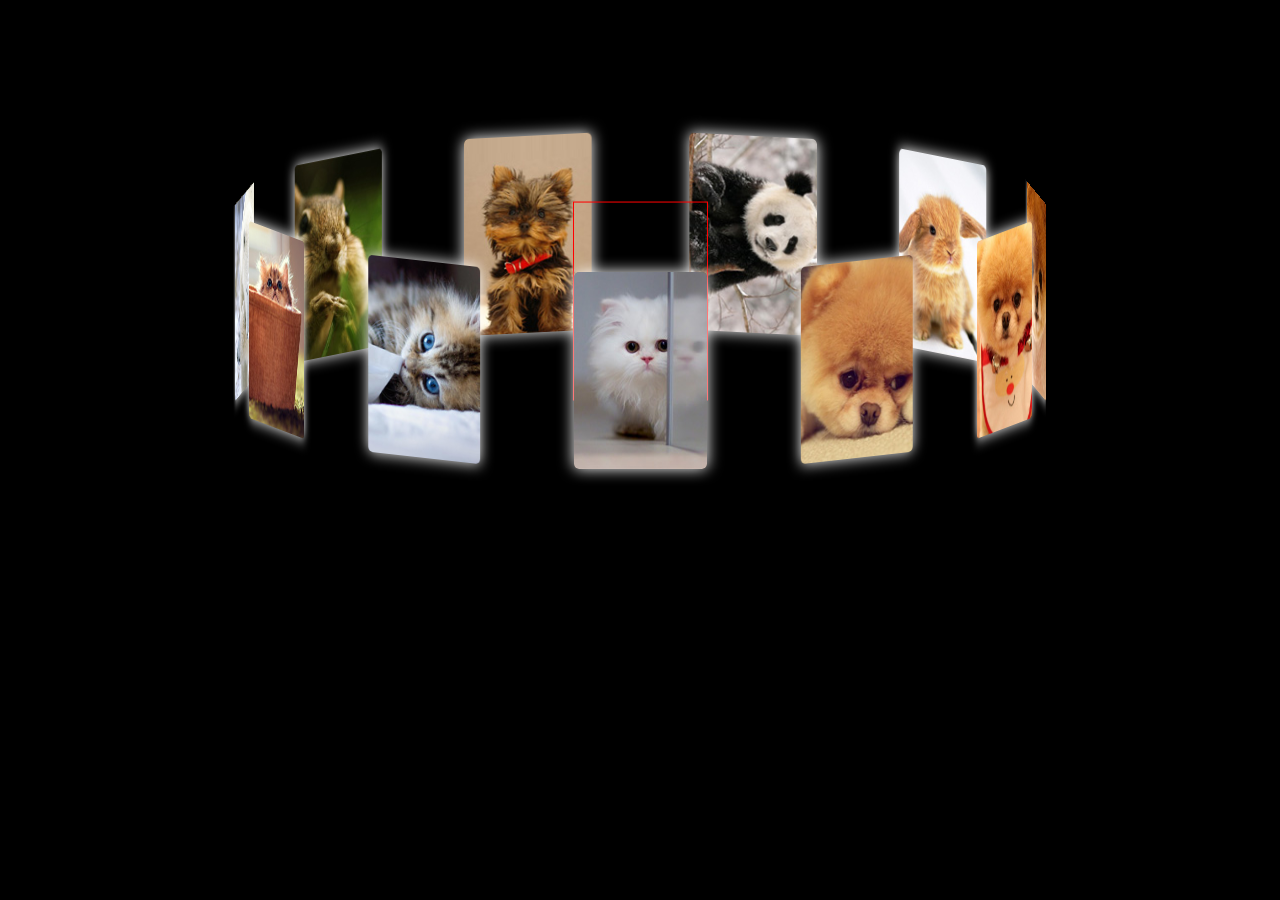
==== jquery_css_3D/index.html @ 28327b7a "cha" ====
<!DOCTYPE html>
<html lang="en">
<head>
    <meta charset="UTF-8">
    <title>3D的窗口切换</title>
    <style>
        <!--css初始化-->
        *{padding: 0;margin: 0;font-family: "Microsoft Yahei";font-size:14px}
        ul li {list-style: none}
        body{background:#000;}
                
        div.pic{transform:rotateX(-40px);width:133px;height:200px;border:1px solid red;margin: 200px auto 0px;transform: rotateX(-10deg); transform-style: preserve-3d;}
        div.pic img{position: absolute;perspective:1500px;border-radius: 5px;box-shadow: 0px 0px 15px #fff}
    </style>
</head>
<body >
    <script type="text/javascript" src="js/jquery-1.11.3.min.js"> </script>
    <script type="text/javascript">
       
        $(function(){
        	
         var deg=360/$('div.pic img').size();
         var roY=0; 
         $('div.pic img').each(function(i){
           $(this).css('transform','rotateY('+i*deg+'deg) translatez(400px)')
           $(this).attr('ondragstart','return false')
    })
           
         $(document).mousedown(function(ev){
             var x_=ev.clientX;
             var y_=ev.clientY;
             $(this).bind('mousemove',function(ev){
                 var x=ev.clientX;
                 var y=ev.clientY;
                 var xN=x-x_;
                 roY=xoY+xN;
                 $(document.body).append('<div style="width:10px;height:10px;background:#fff;position:absolute;left:;top:'+y+'px;"></div>')
                 
                 $('div.pic').css({
                     'transform':'perspective(800px) rotateX(-15deg) rotateY'
                     
                 })
             })
           }).mouseup(function(){
              $(this).unbind("mouseover");                  
           })
        
        })
        
   
        
    </script>     
    <div class="pic">
        <img src="img/1.jpg">
        <img src="img/2.jpg" >
        <img src="img/3.jpg">
        <img src="img/4.jpg">
        <img src="img/5.jpg">
        <img src="img/6.jpg">
        <img src="img/7.jpg">
        <img src="img/8.jpg">
        <img src="img/9.jpg">
        <img src="img/10.jpg">
        <img src="img/11.jpg">
    </div>
</body>
</html>
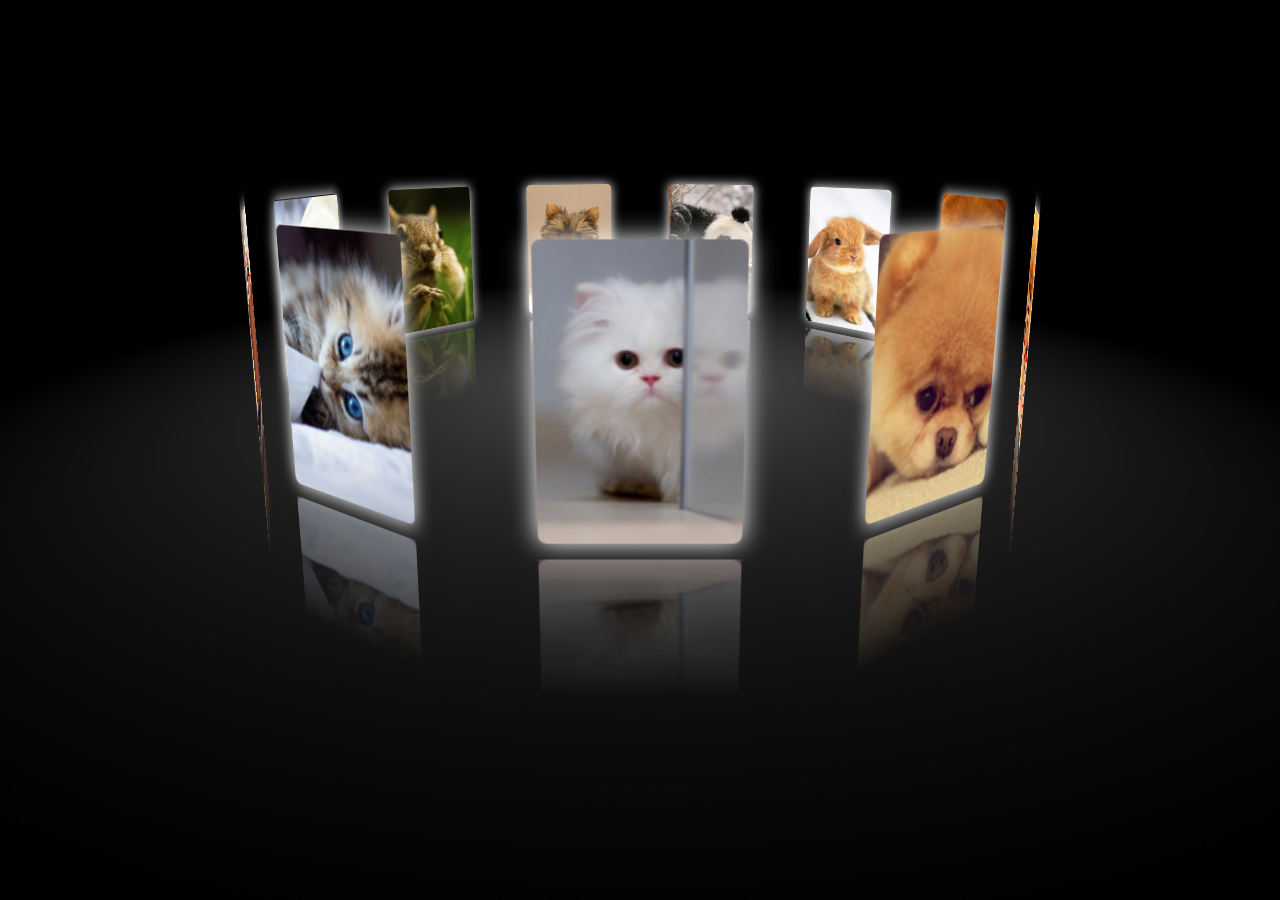
==== commit 808d38b4: "终于写完啦" ====
--- a/jquery_css_3D/index.html
+++ b/jquery_css_3D/index.html
@@ -1,5 +1,5 @@
 <!DOCTYPE html>
-<html lang="en">
+<html  onselectstart="return false">
 <head>
     <meta charset="UTF-8">
     <title>3D的窗口切换</title>
@@ -7,42 +7,91 @@
         <!--css初始化-->
         *{padding: 0;margin: 0;font-family: "Microsoft Yahei";font-size:14px}
         ul li {list-style: none}
-        body{background:#000;}
-                
-        div.pic{transform:rotateX(-40px);width:133px;height:200px;border:1px solid red;margin: 200px auto 0px;transform: rotateX(-10deg); transform-style: preserve-3d;}
-        div.pic img{position: absolute;perspective:1500px;border-radius: 5px;box-shadow: 0px 0px 15px #fff}
+        body{background:#000;}        
+        div.pic{
+            
+            position: relative; 
+            width:120px;
+            height:180px;
+            margin: 200px auto 0px;
+            transform: perspective(800px)  rotateX(-10deg) rotateY(0deg);
+            transform-style: preserve-3d;
+           
+            }
+        div.pic img{
+            width: 100%;
+            height: 100%;
+            position: absolute;
+            border-radius: 5px;
+            box-shadow: 0px 0px 15px #fff;
+            -webkit-box-reflect:below 10px -webkit-linear-gradient(top,rgba(0,0,0,0) 50%, rgba(0,0,0,0.5) 100%) ;  
+            /*会不兼容的*/
+            
+            }
+          div.pic p {
+              width:1200px;
+              height: 1200px;
+              background: -webkit-radial-gradient(center center, 600px 600px,rgba(255,255,255,0.3), rgba(0,0,0,0));
+              position: absolute;
+              top: 100%;
+              left: 50%;
+              margin-top: -600px;
+              margin-left: -600px;
+              transform: rotateX(90deg);      
+              border-radius: 600px;
+              
+          }
     </style>
 </head>
 <body >
     <script type="text/javascript" src="js/jquery-1.11.3.min.js"> </script>
     <script type="text/javascript">
        
-        $(function(){
-        	
-         var deg=360/$('div.pic img').size();
-         var roY=0; 
+        $(function(){	
+          var deg=360/$('div.pic img').size(); //动态的获取img的个数，算出旋转度数  
+          var roY=0 ,roX=-10;
+          var xN=0;yN=0; 
          $('div.pic img').each(function(i){
-           $(this).css('transform','rotateY('+i*deg+'deg) translatez(400px)')
-           $(this).attr('ondragstart','return false')
+           $(this).css({'transform':'rotateY('+i*deg+'deg) translatez(350px)'}); //进行位移和旋转  
+           $(this).attr('ondragstart','return false');  //禁用图片拖拽 
     })
            
          $(document).mousedown(function(ev){
              var x_=ev.clientX;
              var y_=ev.clientY;
-             $(this).bind('mousemove',function(ev){
+             var play=setInterval(function(){});
+             clearInterval(play);
+             $(this).bind('mousemove',function(ev){  //当鼠标按下是绑定mousemove事件      
                  var x=ev.clientX;
                  var y=ev.clientY;
-                 var xN=x-x_;
-                 roY=xoY+xN;
-                 $(document.body).append('<div style="width:10px;height:10px;background:#fff;position:absolute;left:;top:'+y+'px;"></div>')
-                 
+                   xN=x-x_;
+                   yN=y-y_;
+                   roY+=xN*0.2;
+                   roX-=yN*0.1; 
                  $('div.pic').css({
-                     'transform':'perspective(800px) rotateX(-15deg) rotateY'
+                    'transform':'perspective(800px) rotateX('+roX+'deg) rotateY('+roY+'deg) '
                      
                  })
+               // $(document.body).append('<div style="width:5px;height:5px;background:#fff;position:absolute;left:'+x+'px;top:'+y+'px;"></div>');
+                    x_= ev.clientX;
+                    y_=ev.clientY;
+                    
+                 
              })
            }).mouseup(function(){
-              $(this).unbind("mouseover");                  
+              $(this).unbind("mousemove");          //当鼠标抬起的时候取消绑定mousemove时间         
+           var play=setInterval(function(){
+               xN*=0.95;
+               yN*=0.95;
+               
+               if (Math.abs(xN)<1&&Math.abs(yN)<1){
+                   clearInterval(play);
+               }
+               roY+=xN*0.2;
+               roX-=yN*0.1;
+               $('div.pic').css({'transform':'perspective(800px) rotateX('+roX+'deg) rotateY('+roY+'deg) '});
+           },30)
+           
            })
         
         })
@@ -62,6 +111,7 @@
         <img src="img/9.jpg">
         <img src="img/10.jpg">
         <img src="img/11.jpg">
+        <p></p>
     </div>
 </body>
 </html>